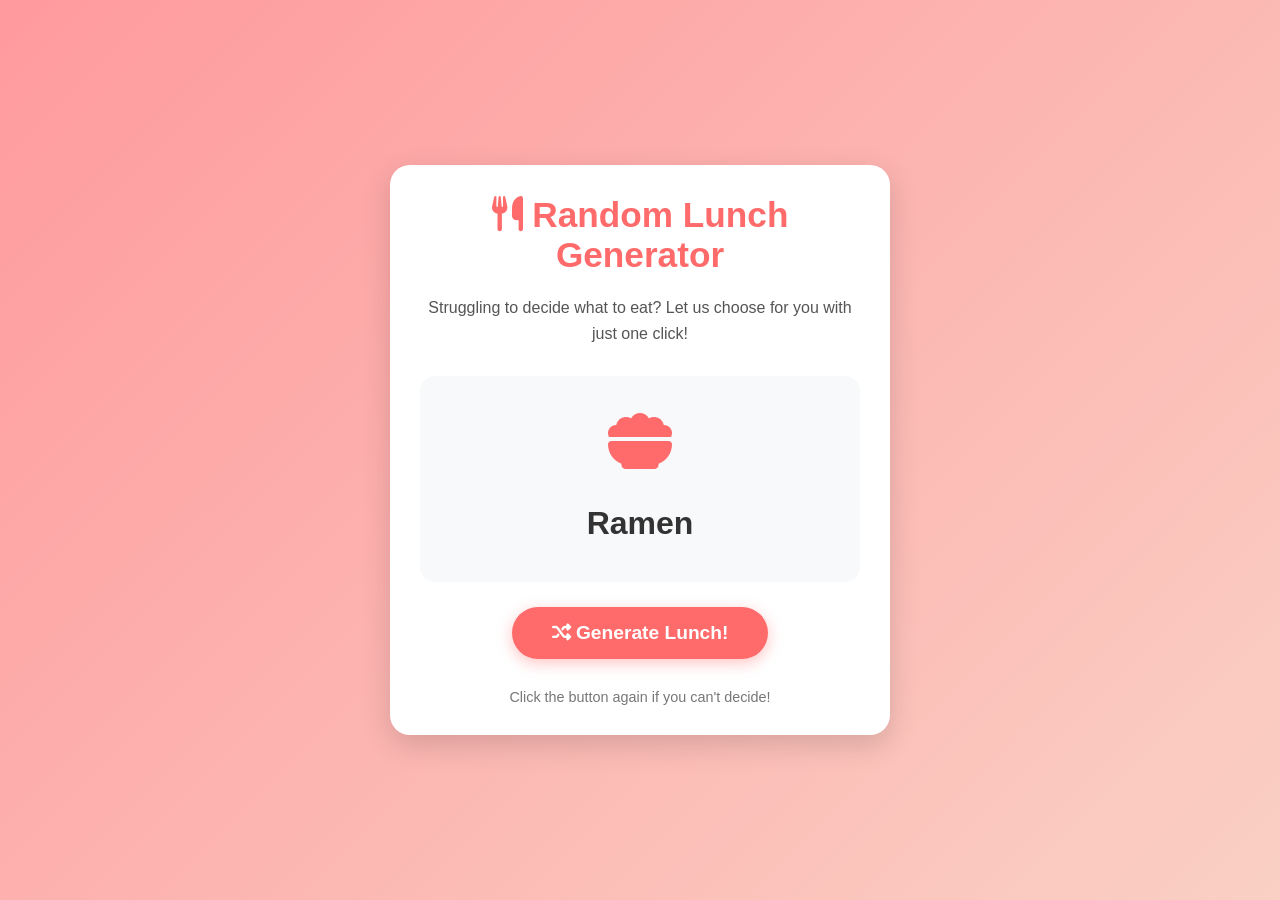
==== week1/index.html @ 61c3cef2 "Fix three missing Font Awesome icon classes in starter index.html" ====
<!DOCTYPE html>
<html lang="en">
<head>
    <meta charset="UTF-8">
    <meta name="viewport" content="width=device-width, initial-scale=1.0">
    <title>Random Lunch Menu Generator</title>
    <link rel="stylesheet" href="https://cdnjs.cloudflare.com/ajax/libs/font-awesome/6.4.0/css/all.min.css">
    <style>
        * {
            margin: 0;
            padding: 0;
            box-sizing: border-box;
            font-family: 'Segoe UI', Tahoma, Geneva, Verdana, sans-serif;
        }
        
        body {
            background: linear-gradient(135deg, #ff9a9e 0%, #fad0c4 100%);
            min-height: 100vh;
            display: flex;
            justify-content: center;
            align-items: center;
            padding: 20px;
        }
        
        .container {
            background-color: white;
            border-radius: 20px;
            box-shadow: 0 10px 30px rgba(0, 0, 0, 0.15);
            width: 90%;
            max-width: 500px;
            padding: 30px;
            text-align: center;
        }
        
        h1 {
            color: #ff6b6b;
            margin-bottom: 20px;
            font-size: 2.2rem;
        }
        
        .description {
            color: #555;
            margin-bottom: 30px;
            line-height: 1.6;
        }
        
        .lunch-display {
            background-color: #f8f9fa;
            border-radius: 15px;
            padding: 30px;
            margin: 25px 0;
            min-height: 200px;
            display: flex;
            flex-direction: column;
            justify-content: center;
            align-items: center;
            transition: all 0.3s ease;
        }
        
        .food-icon {
            font-size: 4rem;
            margin-bottom: 15px;
            color: #ff6b6b;
        }
        
        .food-name {
            font-size: 2rem;
            color: #333;
            font-weight: bold;
            margin: 10px 0;
        }
        
        .generate-btn {
            background-color: #ff6b6b;
            color: white;
            border: none;
            border-radius: 50px;
            padding: 15px 40px;
            font-size: 1.2rem;
            font-weight: bold;
            cursor: pointer;
            transition: all 0.3s ease;
            box-shadow: 0 4px 15px rgba(255, 107, 107, 0.4);
        }
        
        .generate-btn:hover {
            background-color: #ff5252;
            transform: translateY(-3px);
            box-shadow: 0 6px 20px rgba(255, 107, 107, 0.5);
        }
        
        .generate-btn:active {
            transform: translateY(0);
        }
        
        .footer {
            margin-top: 30px;
            color: #777;
            font-size: 0.9rem;
        }
        
        @keyframes fadeIn {
            from { opacity: 0; transform: translateY(10px); }
            to { opacity: 1; transform: translateY(0); }
        }
        
        .fade-in {
            animation: fadeIn 0.5s ease forwards;
        }
        
        @media (max-width: 600px) {
            .container {
                padding: 20px;
            }
            
            h1 {
                font-size: 1.8rem;
            }
            
            .food-name {
                font-size: 1.6rem;
            }
            
            .generate-btn {
                padding: 12px 30px;
                font-size: 1.1rem;
            }
        }
    </style>
</head>
<body>
    <div class="container">
        <h1><i class="fas fa-utensils"></i> Random Lunch Generator</h1>
        <p class="description">Struggling to decide what to eat? Let us choose for you with just one click!</p>
        
        <div class="lunch-display">
            <div class="food-icon"><i class="fas fa-question"></i></div>
            <div class="food-name">What's for lunch?</div>
        </div>
        
        <button class="generate-btn" id="generateBtn">
            <i class="fas fa-random"></i> Generate Lunch!
        </button>
        
        <p class="footer">Click the button again if you can't decide!</p>
    </div>

    <script>
        document.addEventListener('DOMContentLoaded', function() {
            const generateBtn = document.getElementById('generateBtn');
            const foodIcon = document.querySelector('.food-icon');
            const foodName = document.querySelector('.food-name');
            const lunchDisplay = document.querySelector('.lunch-display');
            
            // Array of lunch options with corresponding Font Awesome icons
            const lunchMenu = [
                { name: "Pizza", icon: "fas fa-pizza-slice" },
                { name: "Sushi", icon: "fas fa-fish" },
                { name: "Burger", icon: "fas fa-hamburger" },
                { name: "Salad", icon: "fas fa-leaf" },
                { name: "Tacos", icon: "fas fa-utensil-spoon" },
                { name: "Ramen", icon: "fas fa-bowl-food" },
                { name: "Sandwich", icon: "fas fa-bread-slice" },
                { name: "Pasta", icon: "fas fa-plate-wheat" },
                { name: "Curry", icon: "fas fa-mortar-pestle" },
                { name: "Steak", icon: "fas fa-drumstick-bite" },
                { name: "Soup", icon: "fas fa-spoon" },
                { name: "BBQ", icon: "fas fa-fire" }
            ];
            
            // Function to generate random lunch
            function generateRandomLunch() {
                // Remove fade-in class if it exists
                lunchDisplay.classList.remove('fade-in');
                
                // Get a random lunch option
                const randomIndex = Math.floor(Math.random() * lunchMenu.length);
                const selectedLunch = lunchMenu[randomIndex];
                
                // Briefly show loading state
                foodIcon.innerHTML = '<i class="fas fa-spinner fa-spin"></i>';
                foodName.textContent = "Thinking...";
                
                // After a short delay, show the selected lunch
                setTimeout(() => {
                    foodIcon.innerHTML = `<i class="${selectedLunch.icon}"></i>`;
                    foodName.textContent = selectedLunch.name;
                    
                    // Add animation class
                    lunchDisplay.classList.add('fade-in');
                }, 500);
            }
            
            // Add click event to button
            generateBtn.addEventListener('click', generateRandomLunch);
            
            // Generate a random lunch on page load
            generateRandomLunch();
        });
    </script>
</body>
</html>
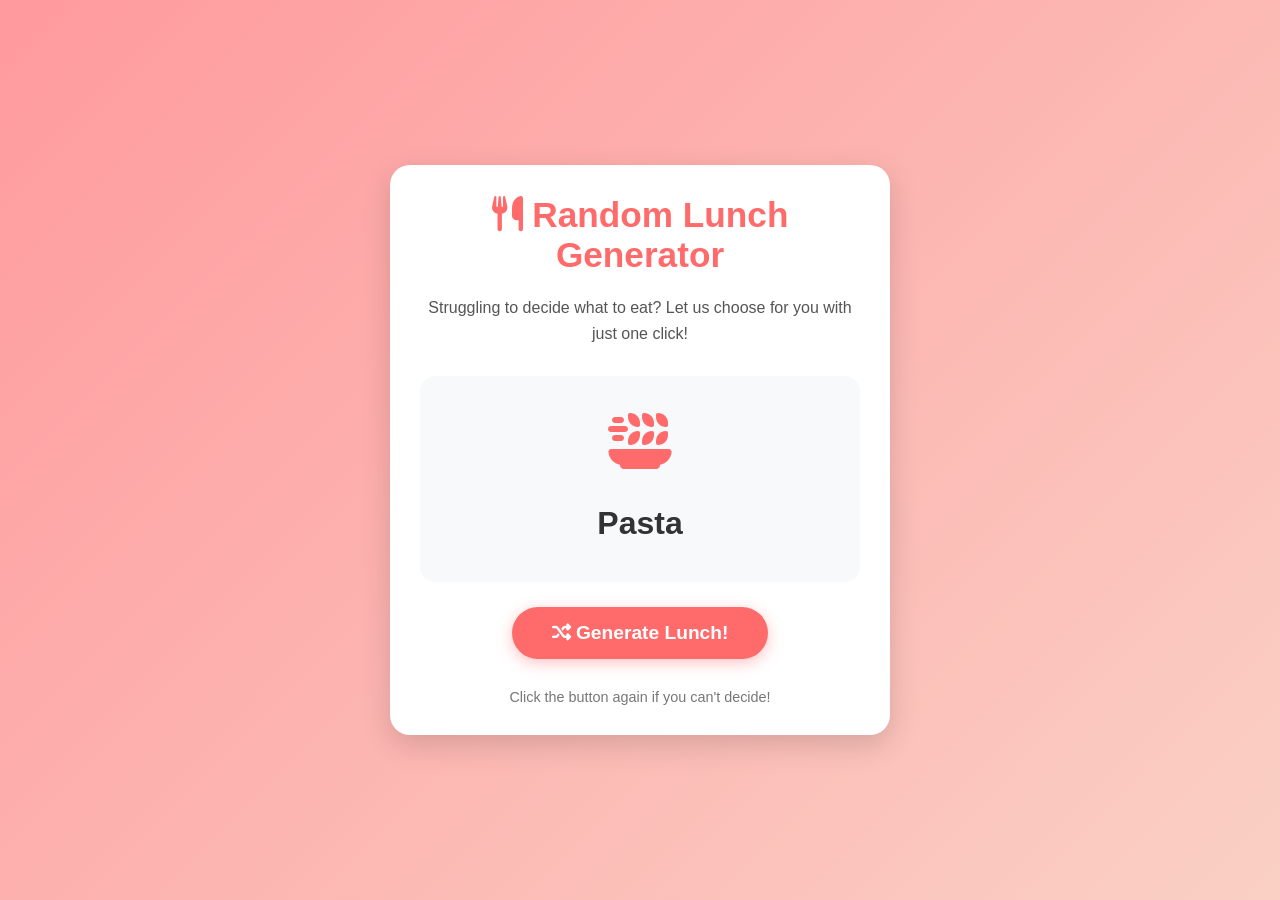
==== commit 43f45178: "Fix semantic icon mismatches (bug 2); require distinct dish-depicting icons in prompt" ====
--- a/week1/index.html
+++ b/week1/index.html
@@ -158,13 +158,13 @@
                 { name: "Sushi", icon: "fas fa-fish" },
                 { name: "Burger", icon: "fas fa-hamburger" },
                 { name: "Salad", icon: "fas fa-leaf" },
-                { name: "Tacos", icon: "fas fa-utensil-spoon" },
+                { name: "Tacos", icon: "fas fa-pepper-hot" },
                 { name: "Ramen", icon: "fas fa-bowl-food" },
                 { name: "Sandwich", icon: "fas fa-bread-slice" },
                 { name: "Pasta", icon: "fas fa-plate-wheat" },
-                { name: "Curry", icon: "fas fa-mortar-pestle" },
+                { name: "Curry", icon: "fas fa-bowl-rice" },
                 { name: "Steak", icon: "fas fa-drumstick-bite" },
-                { name: "Soup", icon: "fas fa-spoon" },
+                { name: "Soup", icon: "fas fa-mug-hot" },
                 { name: "BBQ", icon: "fas fa-fire" }
             ];
             
